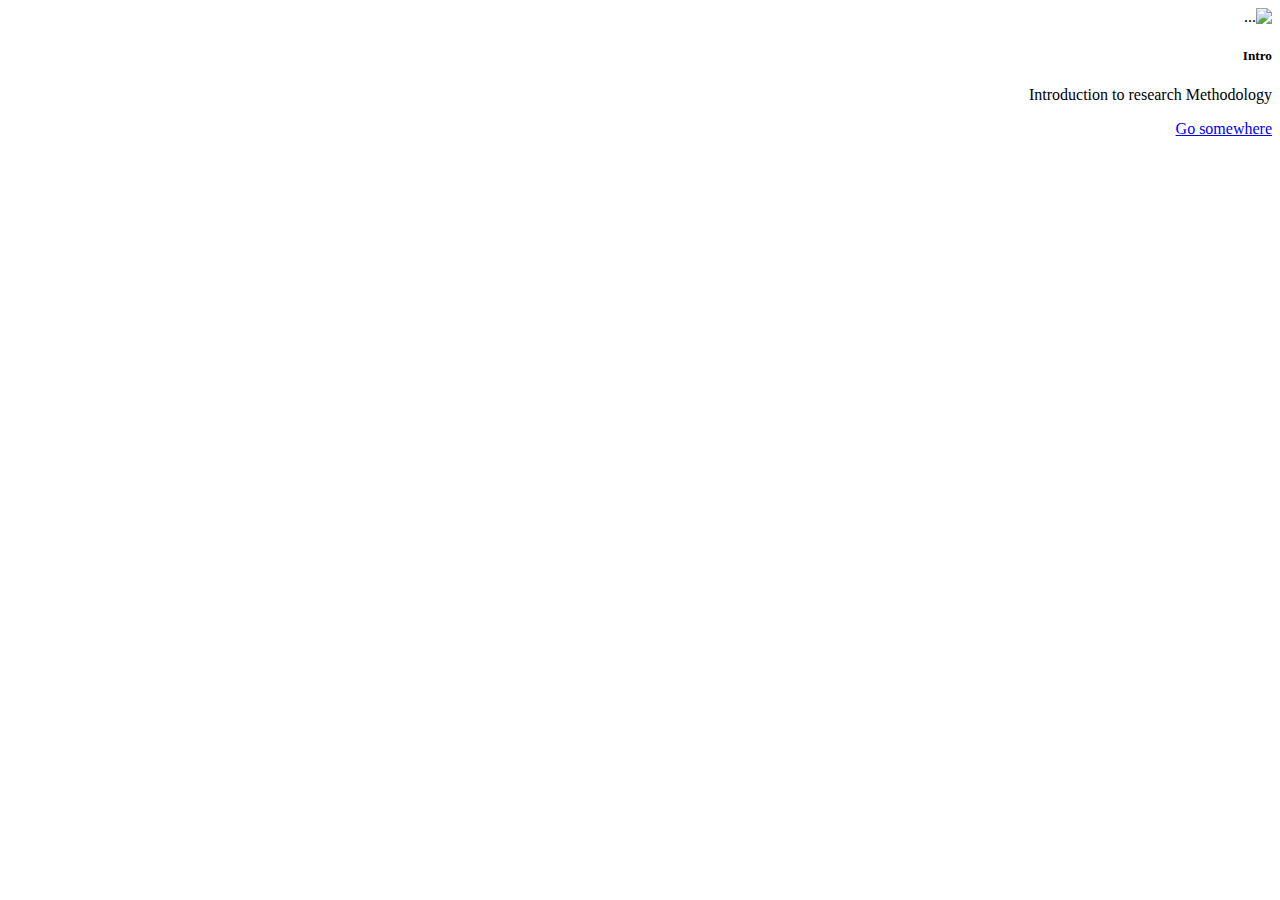
==== index.html @ 8c1bf5f7 "add styles" ====
<!DOCTYPE html>
<html lang="fa" dir="rtl">
<head>
    <meta charset="UTF-8">
    <meta http-equiv="X-UA-Compatible" content="IE=edge">
    <meta name="viewport" content="width=device-width, initial-scale=1.0">
    <title>Research Methodology Presentations</title>
    <link rel="css" href="css/bootstrap-grid.rtl.min.css">
    <script src="js/bootstrap.min.js"></script>
</head>
<body>
    <div class="container">
        <div class="row">
            <div class="col-md-4">
                <div class="card" style="width: 18rem;">
                    <img src="..." class="card-img-top" alt="...">
                    <div class="card-body">
                      <h5 class="card-title">Intro</h5>
                      <p class="card-text">Introduction to research Methodology</p>
                      <a href="#" class="btn btn-primary">Go somewhere</a>
                    </div>
                  </div>
            </div>
            <div class="col-md-4"></div>
            <div class="col-md-4"></div>
        </div>
    </div>
</body>
</html>
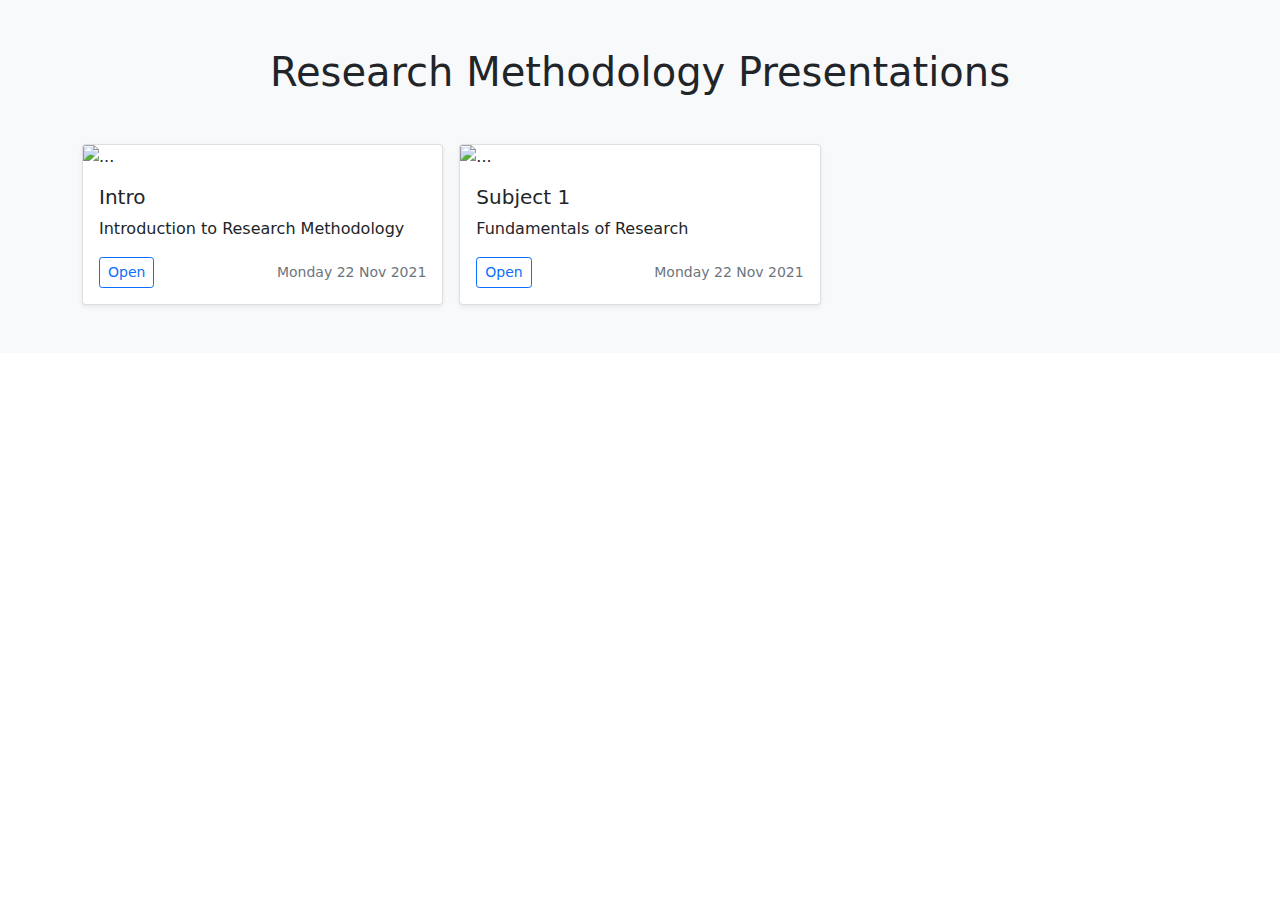
==== commit 06bfd981: "add index" ====
--- a/index.html
+++ b/index.html
@@ -1,29 +1,51 @@
 <!DOCTYPE html>
-<html lang="fa" dir="rtl">
+<html lang="en" dir="ltr">
 <head>
     <meta charset="UTF-8">
     <meta http-equiv="X-UA-Compatible" content="IE=edge">
     <meta name="viewport" content="width=device-width, initial-scale=1.0">
     <title>Research Methodology Presentations</title>
-    <link rel="css" href="css/bootstrap-grid.rtl.min.css">
+    <link rel="stylesheet" href="css/bootstrap.rtl.min.css">
     <script src="js/bootstrap.min.js"></script>
 </head>
 <body>
+    <div class="py-5 bg-light">
+        <h1 class="text-center mb-5">Research Methodology Presentations</h1>
     <div class="container">
-        <div class="row">
-            <div class="col-md-4">
-                <div class="card" style="width: 18rem;">
-                    <img src="..." class="card-img-top" alt="...">
+        <div class="row row-cols-1 row-cols-sm-2 row-cols-md-3 g-3">
+            <div class="col">
+                <div class="card shadow-sm">
+                    <img src="img/intro.png" class="card-img-top" alt="...">
                     <div class="card-body">
-                      <h5 class="card-title">Intro</h5>
-                      <p class="card-text">Introduction to research Methodology</p>
-                      <a href="#" class="btn btn-primary">Go somewhere</a>
+                        <h5 class="card-title">Intro</h5>
+                        <p class="card-text">Introduction to Research Methodology</p>
+                        <div class="d-flex justify-content-between align-items-center">
+                        <div class="btn-group">
+                            <a href="./intro/" class="btn btn-sm btn-outline-primary">Open</a>
+                        </div>
+                        <small class="text-muted">Monday 22 Nov 2021</small>
+                      </div>
                     </div>
                   </div>
             </div>
-            <div class="col-md-4"></div>
-            <div class="col-md-4"></div>
+            <div class="col">
+                <div class="card shadow-sm">
+                    <img src="img/subject1.png" class="card-img-top" alt="...">
+                    <div class="card-body">
+                        <h5 class="card-title">Subject 1</h5>
+                        <p class="card-text">Fundamentals of Research</p>
+                        <div class="d-flex justify-content-between align-items-center">
+                        <div class="btn-group">
+                          <a href="./subject/" class="btn btn-sm btn-outline-primary">Open</a>
+                        </div>
+                        <small class="text-muted">Monday 22 Nov 2021</small>
+                      </div>
+                    </div>
+                  </div>
+            </div>
+        
         </div>
     </div>
+</div>
 </body>
 </html>